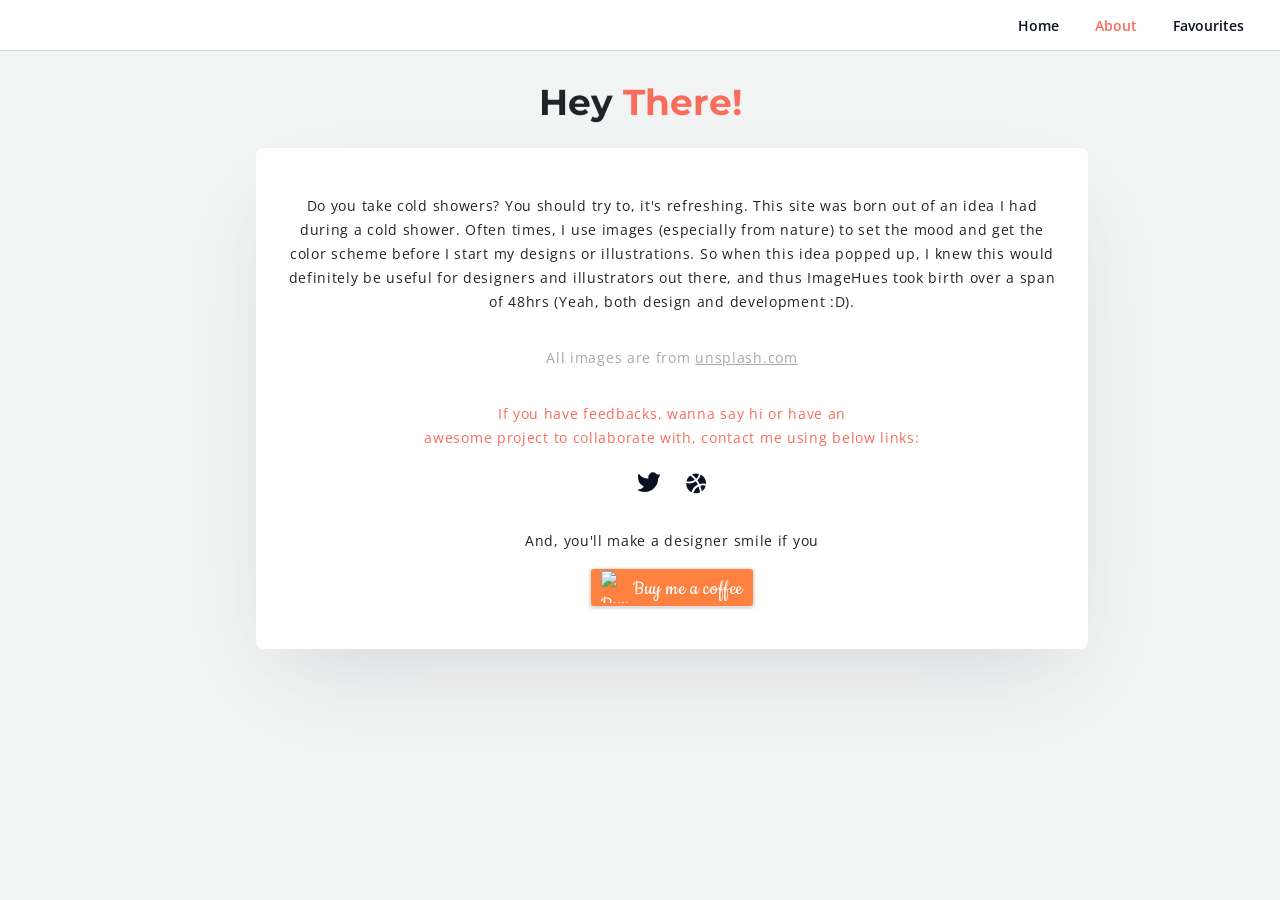
==== about.html @ d43aa907 "about page texts edited" ====
<!DOCTYPE html>
<html>

<head>
    <title>Image Hues</title>
    <link rel="stylesheet" href="./styles/style.css">
    <link href="https://fonts.googleapis.com/css?family=Open+Sans:400,600&display=swap" rel="stylesheet">
    <link href="https://fonts.googleapis.com/css?family=Montserrat:700&display=swap" rel="stylesheet">
</head>

<body>

    <div class="page-wrapper">

        <div class="top-navigation">
            <div class="logo"></div>
            <ul id="nav-items">
                <li><a href="index.html" class="index">Home</a></li>
                <li><a href="about.html" class="about">About</a></li>
                <li><a href="favourites.html" class="favourites">Favourites</a></li>
            </ul>
        </div>

        <div class="about-wrapper">
            <h1>Hey <span>There!</span></h1>
            <div class="info-container">
                <p class="story">Do you take cold showers? You should try to, it's refreshing. This site was born out of
                    an idea I had
                    during a cold shower. Often times, I use images (especially from nature) to set the mood and get the
                    color scheme before I start my designs or illustrations. So when this idea popped up, I knew this
                    would definitely be useful for designers and illustrators
                    out there, and thus ImageHues took birth over a span of 48hrs (Yeah, both design and development
                    :D).</p>
                <p class="note">All images are from <a href="https://unsplash.com/"
                        target="_blank">unsplash.com</a></p>
                <p class="highlight">If you have feedbacks, wanna say hi or have an <br>awesome project to collaborate
                    with,
                    contact me using below links:</p>
                <div class="icons">
                    <a href="https://twitter.com/vaisakh_pradeep" target="_blank"><img src="./images/twitter.svg"
                            alt="twitter icon"></a>
                    <a href="https://dribbble.com/vaisakhp" target="_blank"><img src="./images/dribbble.svg"
                            alt="dribbble icon"></a>
                </div>
                <div class="buymeacoffee">
                    <p class="note">And, you'll make a designer smile if you</p>
                    <style>
                        .bmc-button img {
                            width: 27px !important;
                            margin-bottom: 1px !important;
                            box-shadow: none !important;
                            border: none !important;
                            vertical-align: middle !important;
                        }

                        .bmc-button {
                            line-height: 36px !important;
                            height: 37px !important;
                            text-decoration: none !important;
                            display: inline-flex !important;
                            color: #ffffff !important;
                            background-color: #FF813F !important;
                            border-radius: 3px !important;
                            border: 1px solid transparent !important;
                            padding: 1px 9px !important;
                            font-size: 22px !important;
                            letter-spacing: 0.6px !important;
                            box-shadow: 0px 1px 2px rgba(190, 190, 190, 0.5) !important;
                            -webkit-box-shadow: 0px 1px 2px 2px rgba(190, 190, 190, 0.5) !important;
                            margin: 0 auto !important;
                            font-family: 'Cookie', cursive !important;
                            -webkit-box-sizing: border-box !important;
                            box-sizing: border-box !important;
                            -o-transition: 0.3s all linear !important;
                            -webkit-transition: 0.3s all linear !important;
                            -moz-transition: 0.3s all linear !important;
                            -ms-transition: 0.3s all linear !important;
                            transition: 0.3s all linear !important;
                        }

                        .bmc-button:hover,
                        .bmc-button:active,
                        .bmc-button:focus {
                            -webkit-box-shadow: 0px 1px 2px 2px rgba(190, 190, 190, 0.5) !important;
                            text-decoration: none !important;
                            box-shadow: 0px 1px 2px 2px rgba(190, 190, 190, 0.5) !important;
                            opacity: 0.85 !important;
                            color: #ffffff !important;
                        }
                    </style>
                    <link href="https://fonts.googleapis.com/css?family=Cookie" rel="stylesheet"><a class="bmc-button"
                        target="_blank" href="https://www.buymeacoffee.com/pvNOGr4"><img
                            src="https://bmc-cdn.nyc3.digitaloceanspaces.com/BMC-button-images/BMC-btn-logo.svg"
                            alt="Buy me a coffee"><span style="margin-left:5px">Buy me a coffee</span></a>
                </div>
            </div>

        </div>
    </div>

</body>

<script src="./js/common.js"></script>

</html>
---- styles/style.css ----
html {
  font-size: 14px;
}

html, body {
  margin: 0;
  padding: 0;
  -webkit-box-sizing: border-box;
          box-sizing: border-box;
  font-family: 'Open Sans', sans-serif;
  background: #F2F3F3;
}

.page-wrapper {
  background: #F2F3F3;
}

.top-navigation {
  position: fixed;
  top: 0;
  left: 0;
  right: 0;
  background: white;
  height: 50px;
  border-bottom: 1px solid #D6D6D6;
  display: -webkit-box;
  display: -ms-flexbox;
  display: flex;
  -webkit-box-align: center;
      -ms-flex-align: center;
          align-items: center;
  -webkit-box-pack: justify;
      -ms-flex-pack: justify;
          justify-content: space-between;
  padding: 0 20px;
  z-index: 200;
}

.top-navigation #nav-items li {
  list-style: none;
  display: inline-block;
}

.top-navigation #nav-items li a {
  text-decoration: none;
  font-size: 1rem;
  font-weight: 600;
  color: #0C1023;
  margin: 0 16px;
  -webkit-transition: color 0.1s ease;
  transition: color 0.1s ease;
}

.top-navigation #nav-items li a:hover {
  opacity: 0.8;
}

.top-navigation #nav-items li.active a {
  color: #F86C5C;
}

.header-container {
  padding-top: 50px;
  padding-left: 9%;
  padding-right: 9%;
}

.header-container .heading {
  position: relative;
}

.header-container .heading h1 {
  font-family: 'Montserrat', sans-serif;
  font-weight: 700;
  font-size: 5rem;
  color: #202428;
  margin-bottom: 0;
}

.header-container .heading h1 span {
  color: #F86C5C;
}

.header-container .heading .social-media {
  position: absolute;
  right: 1%;
  top: 20px;
  display: -webkit-box;
  display: -ms-flexbox;
  display: flex;
  -webkit-box-align: center;
      -ms-flex-align: center;
          align-items: center;
}

.header-container .heading .social-media span {
  font-size: 1rem;
  font-weight: 400;
  color: #202428;
  display: inline-block;
  margin-right: 10px;
}

.header-container .heading .social-media a {
  display: inline-block;
  width: 40px;
  height: 40px;
  border-radius: 50%;
  border: 1px solid #202428;
  cursor: pointer;
  position: relative;
  -webkit-transition: all 0.3s ease;
  transition: all 0.3s ease;
  margin: 4px;
}

.header-container .heading .social-media a img {
  width: 60%;
  position: absolute;
  top: 0;
  bottom: 0;
  left: 0;
  right: 0;
  margin: auto;
}

.header-container .heading .social-media .twitter:hover {
  background: #00acee;
}

.header-container .heading .social-media .twitter:hover img {
  -webkit-filter: invert(100%);
  filter: invert(100%);
}

.header-container .heading .social-media .fb:hover {
  background: #3b5998;
}

.header-container .heading .social-media .fb:hover img {
  -webkit-filter: invert(100%);
  filter: invert(100%);
}

.header-container h3 {
  font-size: 1.6rem;
  color: #202428;
}

.header-container .additional-info {
  display: -webkit-box;
  display: -ms-flexbox;
  display: flex;
}

.header-container .additional-info h4 {
  color: #A8A8A8;
  display: inline-block;
  margin-right: 10px;
}

.header-container .additional-info a {
  display: inline-block;
  position: relative;
  top: 15px;
  margin-left: 8px;
  cursor: pointer;
}

.header-container .additional-info a img {
  width: 24px;
}

.about-wrapper {
  margin: 0 auto;
  width: 60%;
  margin-top: 80px;
}

.about-wrapper h1 {
  font-family: 'Montserrat', sans-serif;
  font-weight: 700;
  font-size: 2.6rem;
  color: #202428;
  text-align: center;
}

.about-wrapper h1 span {
  color: #F86C5C;
}

.about-wrapper .info-container {
  width: 100%;
  background: white;
  border-radius: 8px;
  -webkit-box-shadow: 0 40px 100px -20px rgba(11, 16, 38, 0.075), 0 30px 70px -30px rgba(0, 0, 0, 0.05);
          box-shadow: 0 40px 100px -20px rgba(11, 16, 38, 0.075), 0 30px 70px -30px rgba(0, 0, 0, 0.05);
  -webkit-animation: slide-up 1s ease;
          animation: slide-up 1s ease;
  line-height: 24px;
  letter-spacing: 0.7px;
  padding: 32px;
}

.about-wrapper .info-container .story {
  color: #202428;
  font-size: 1rem;
  text-align: center;
}

.about-wrapper .info-container .note {
  color: #A8A8A8;
  font-size: 1rem;
  text-align: center;
  margin: 0 20px;
  margin-top: 32px;
}

.about-wrapper .info-container .note a {
  cursor: pointer;
  text-decoration: underline;
  color: #A8A8A8;
}

.about-wrapper .info-container .highlight {
  color: #F86C5C;
  font-size: 1rem;
  text-align: center;
  margin: 0 20px;
  margin-top: 32px;
}

.about-wrapper .info-container .icons {
  display: -webkit-box;
  display: -ms-flexbox;
  display: flex;
  -webkit-box-align: center;
      -ms-flex-align: center;
          align-items: center;
  -webkit-box-pack: center;
      -ms-flex-pack: center;
          justify-content: center;
}

.about-wrapper .info-container .icons a {
  display: inline-block;
  margin: 8px;
  margin-top: 16px;
  cursor: pointer;
}

.about-wrapper .info-container .icons a img {
  width: 32px;
}

.about-wrapper .info-container .buymeacoffee {
  text-align: center;
}

.about-wrapper .info-container .buymeacoffee .note {
  color: #202428;
  margin-top: 16px;
  margin-bottom: 16px;
}

.image-container {
  padding-top: 50px;
  padding-bottom: 50px;
  padding-left: 8%;
  padding-right: 8%;
  max-width: 1500px;
  margin: 0 auto;
}

.image-container .item {
  display: inline-block;
  width: 20.9%;
  margin: 1%;
  margin-bottom: 1.2%;
  padding: 10px;
  background: white;
  border-radius: 8px;
  -webkit-box-shadow: 0 40px 100px -20px rgba(11, 16, 38, 0.075), 0 30px 70px -30px rgba(0, 0, 0, 0.05);
          box-shadow: 0 40px 100px -20px rgba(11, 16, 38, 0.075), 0 30px 70px -30px rgba(0, 0, 0, 0.05);
  -webkit-animation: slide-up 1s ease;
          animation: slide-up 1s ease;
  position: relative;
}

.image-container .item img {
  width: 100%;
  border-radius: 8px;
}

.image-container .item .color-panel {
  display: -webkit-box;
  display: -ms-flexbox;
  display: flex;
  -webkit-box-align: center;
      -ms-flex-align: center;
          align-items: center;
  -webkit-box-pack: justify;
      -ms-flex-pack: justify;
          justify-content: space-between;
  padding: 16px 30px;
}

.image-container .item .color-panel .color {
  width: 24px;
  height: 24px;
  border-radius: 50%;
  background: #F2F3F3;
  cursor: pointer;
  position: relative;
  -webkit-animation: scale 1.5s ease;
          animation: scale 1.5s ease;
}

.image-container .item .color-panel .color .tooltip {
  background: #202428;
  color: white;
  border-radius: 4px;
  position: absolute;
  bottom: -35px;
  z-index: 100;
  margin: 0 auto;
  display: none;
}

.image-container .item .color-panel .color .tooltip span {
  display: inline-block;
  margin: 4px;
  font-size: 1rem;
}

.image-container .item .color-panel .color:hover .tooltip {
  display: block;
}

.image-container .item .favourite {
  width: 32px;
  height: 32px;
  background: white;
  border-radius: 50%;
  display: -webkit-box;
  display: -ms-flexbox;
  display: flex;
  -webkit-box-align: center;
      -ms-flex-align: center;
          align-items: center;
  -webkit-box-pack: center;
      -ms-flex-pack: center;
          justify-content: center;
  position: absolute;
  right: 16px;
  top: 16px;
  display: none;
  opacity: 0;
  -webkit-transition: all 0.3s ease;
  transition: all 0.3s ease;
  cursor: pointer;
}

.image-container .item .favourite svg {
  width: 16px;
  height: 16px;
}

.image-container .item .favourite.added svg path {
  fill: #F86C5C;
}

.image-container .item .close svg {
  width: 12px;
  height: 12px;
}

.image-container .item:hover .favourite {
  display: -webkit-box;
  display: -ms-flexbox;
  display: flex;
  opacity: 1;
}

.loader {
  display: -webkit-box;
  display: -ms-flexbox;
  display: flex;
  -webkit-box-pack: center;
      -ms-flex-pack: center;
          justify-content: center;
}

.loader svg {
  width: 100px;
  height: 100px;
  margin: 20px;
  display: inline-block;
  text-align: center;
  padding-left: 50px;
  position: relative;
  bottom: 40px;
}

#empty-favourites-page {
  text-align: center;
  margin: 0 auto;
  display: none;
}

#empty-favourites-page img {
  width: 25%;
}

#empty-favourites-page .message {
  font-size: 1.2rem;
  font-weight: 600;
  color: #202428;
  width: 50%;
  margin: 0 auto;
  margin-top: -20px;
}

#empty-favourites-page .info {
  font-size: 0.9rem;
  font-weight: 400;
  color: #A8A8A8;
  width: 50%;
  margin: 0 auto;
  margin-top: 10px;
}

footer h4 {
  text-align: center;
  font-size: 1rem;
  color: #A8A8A8;
  font-weight: 400;
}

footer h4 a {
  cursor: pointer;
  text-decoration: underline;
  color: #A8A8A8;
}

@-webkit-keyframes slide-up {
  0% {
    opacity: 0;
    -webkit-transform: translateY(30px);
            transform: translateY(30px);
  }
  100% {
    opacity: 1;
    -webkit-transform: translateY(0);
            transform: translateY(0);
  }
}

@keyframes slide-up {
  0% {
    opacity: 0;
    -webkit-transform: translateY(30px);
            transform: translateY(30px);
  }
  100% {
    opacity: 1;
    -webkit-transform: translateY(0);
            transform: translateY(0);
  }
}

@-webkit-keyframes scale {
  0% {
    opacity: 0;
    -webkit-transform: scale(0.5);
            transform: scale(0.5);
  }
  100% {
    opacity: 1;
    -webkit-transform: scale(1);
            transform: scale(1);
  }
}

@keyframes scale {
  0% {
    opacity: 0;
    -webkit-transform: scale(0.5);
            transform: scale(0.5);
  }
  100% {
    opacity: 1;
    -webkit-transform: scale(1);
            transform: scale(1);
  }
}
/*# sourceMappingURL=style.css.map */
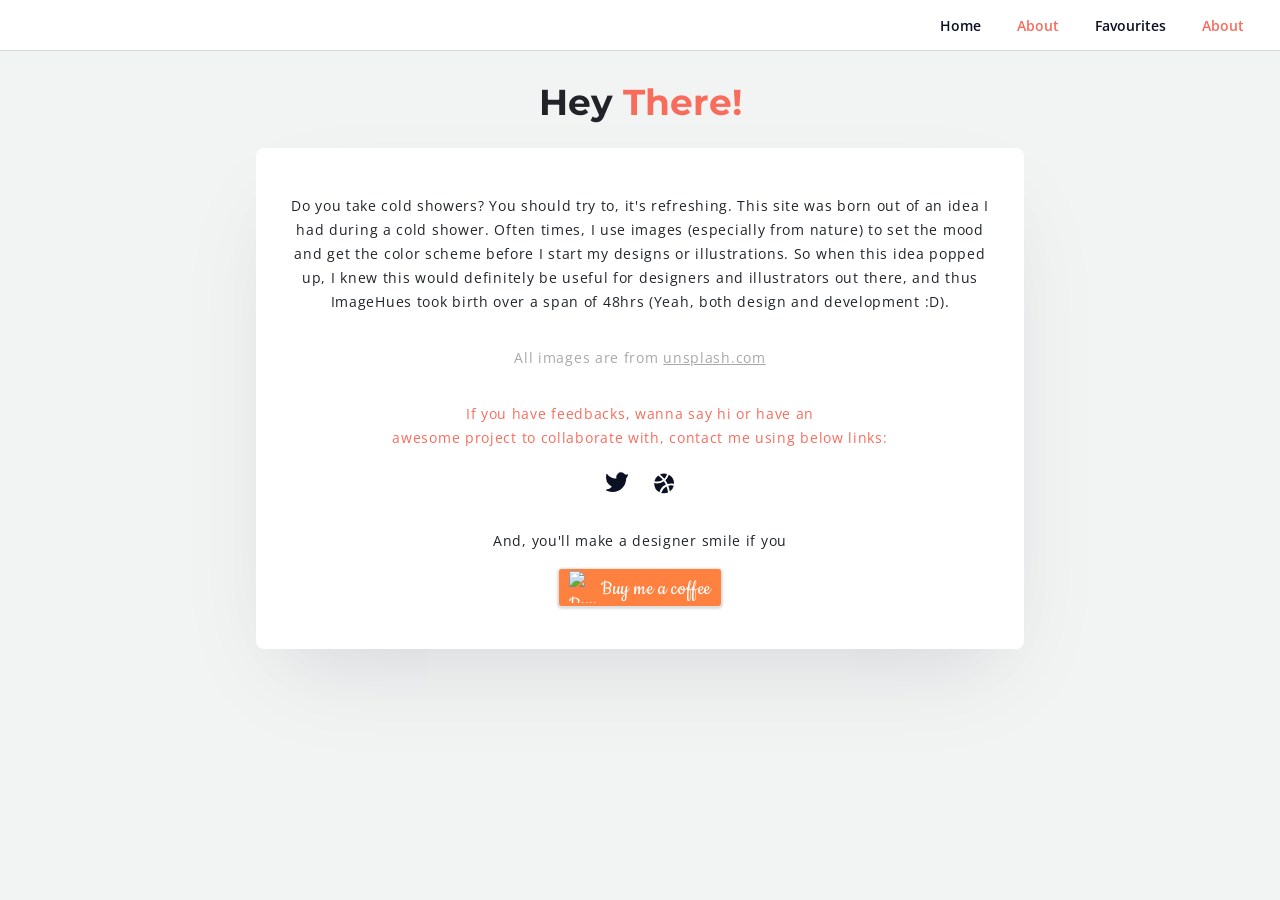
==== commit 55eab806: "logo added" ====
--- a/about.html
+++ b/about.html
@@ -15,9 +15,10 @@
         <div class="top-navigation">
             <div class="logo"></div>
             <ul id="nav-items">
-                <li><a href="index.html" class="index">Home</a></li>
+                <li><a href="/" class="home">Home</a></li>
                 <li><a href="about.html" class="about">About</a></li>
                 <li><a href="favourites.html" class="favourites">Favourites</a></li>
+                <li><a href="about.html" class="about">About</a></li>
             </ul>
         </div>
 
--- a/styles/style.css
+++ b/styles/style.css
@@ -190,7 +190,6 @@
 }
 
 .about-wrapper .info-container {
-  width: 100%;
   background: white;
   border-radius: 8px;
   -webkit-box-shadow: 0 40px 100px -20px rgba(11, 16, 38, 0.075), 0 30px 70px -30px rgba(0, 0, 0, 0.05);
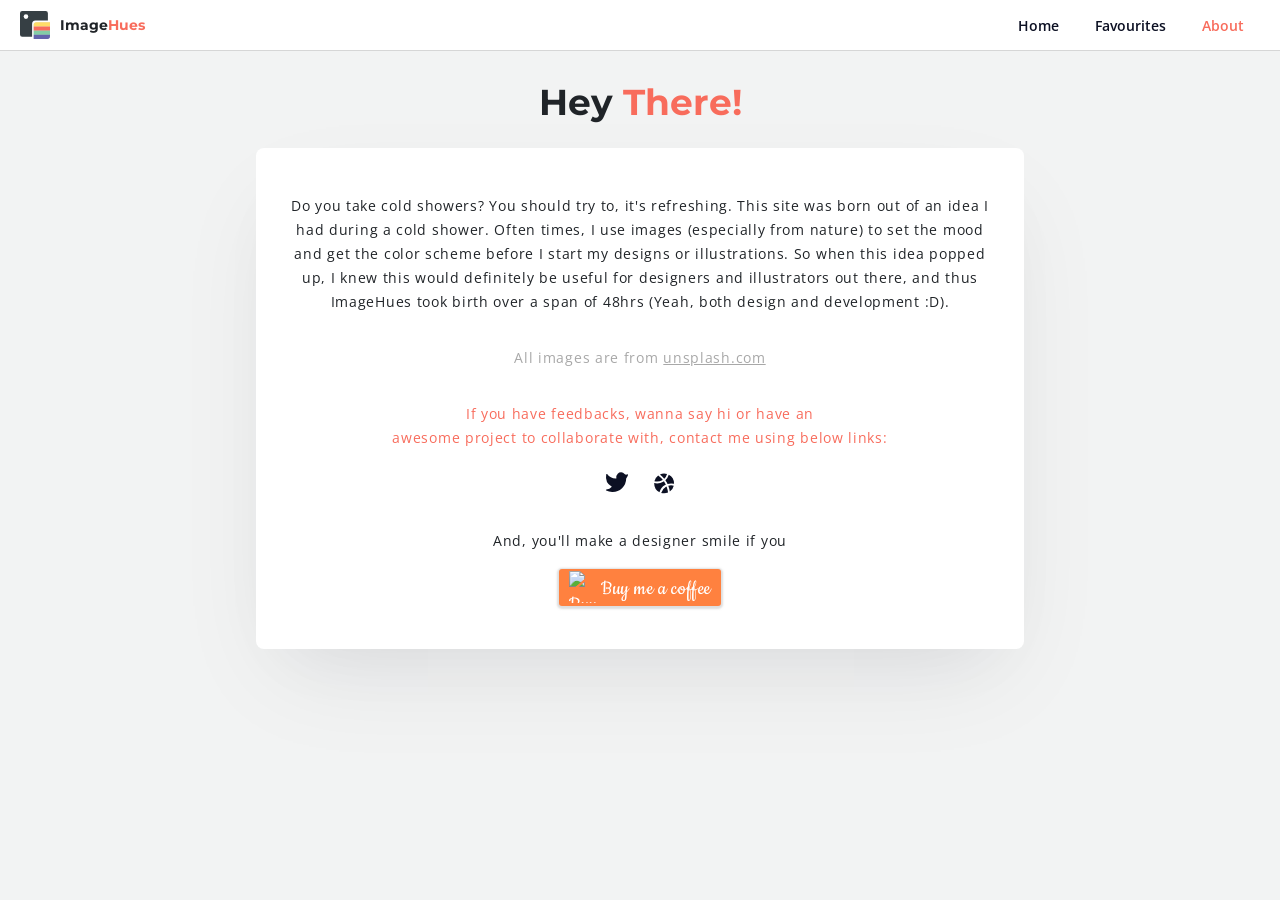
==== commit e68ced98: "logo added" ====
--- a/about.html
+++ b/about.html
@@ -13,10 +13,12 @@
     <div class="page-wrapper">
 
         <div class="top-navigation">
-            <div class="logo"></div>
+            <a id="logo" href="/">
+                <img src="./images/logo.svg" alt="logo">
+                <h4 class="static">Image<span>Hues</span></h4>
+            </a>
             <ul id="nav-items">
                 <li><a href="/" class="home">Home</a></li>
-                <li><a href="about.html" class="about">About</a></li>
                 <li><a href="favourites.html" class="favourites">Favourites</a></li>
                 <li><a href="about.html" class="about">About</a></li>
             </ul>
--- a/styles/style.css
+++ b/styles/style.css
@@ -34,6 +34,46 @@
           justify-content: space-between;
   padding: 0 20px;
   z-index: 200;
+}
+
+.top-navigation #logo {
+  display: -webkit-box;
+  display: -ms-flexbox;
+  display: flex;
+  -webkit-box-align: center;
+      -ms-flex-align: center;
+          align-items: center;
+  cursor: pointer;
+  text-decoration: none;
+}
+
+.top-navigation #logo img {
+  width: 30px;
+}
+
+.top-navigation #logo h4 {
+  font-family: 'Montserrat', sans-serif;
+  font-weight: 700;
+  font-size: 1rem;
+  color: #202428;
+  margin-left: 10px;
+  -webkit-animation: slide-up-light 1s ease;
+          animation: slide-up-light 1s ease;
+  display: none;
+}
+
+.top-navigation #logo h4 span {
+  color: #F86C5C;
+}
+
+.top-navigation #logo h4.show {
+  display: block;
+}
+
+.top-navigation #logo h4.static {
+  -webkit-animation: none;
+          animation: none;
+  display: block;
 }
 
 .top-navigation #nav-items li {
@@ -468,6 +508,32 @@
   }
 }
 
+@-webkit-keyframes slide-up-light {
+  0% {
+    opacity: 0;
+    -webkit-transform: translateY(10px);
+            transform: translateY(10px);
+  }
+  100% {
+    opacity: 1;
+    -webkit-transform: translateY(0);
+            transform: translateY(0);
+  }
+}
+
+@keyframes slide-up-light {
+  0% {
+    opacity: 0;
+    -webkit-transform: translateY(10px);
+            transform: translateY(10px);
+  }
+  100% {
+    opacity: 1;
+    -webkit-transform: translateY(0);
+            transform: translateY(0);
+  }
+}
+
 @-webkit-keyframes scale {
   0% {
     opacity: 0;
